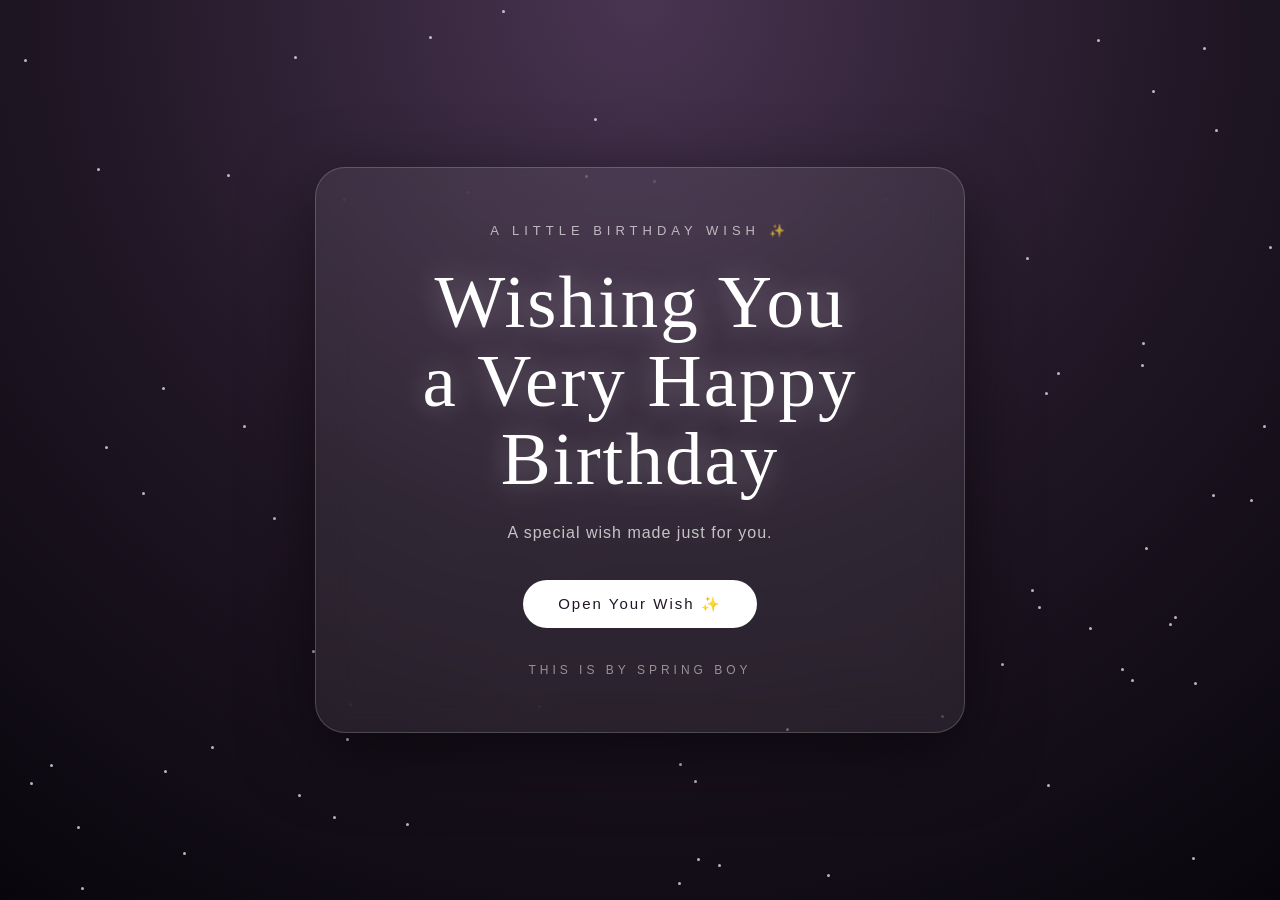
==== index.html @ d9383978 "Update and rename README.md to index.html" ====
<!DOCTYPE html>
<html lang="en">
<head>
<meta charset="UTF-8">
<meta name="viewport" content="width=device-width, initial-scale=1.0">
<title>A Birthday Wish ✨</title>

<style>
*{
    margin:0;
    padding:0;
    box-sizing:border-box;
}

body{
    height:100vh;
    overflow:hidden;
    font-family:Georgia,"Times New Roman",serif;
    color:white;
    background:
        radial-gradient(circle at top,#493451,#211726 50%,#08060c);
}

/* Stars */
.star{
    position:absolute;
    width:3px;
    height:3px;
    background:white;
    border-radius:50%;
    opacity:.7;
    animation:twinkle 2s infinite alternate;
}

@keyframes twinkle{
    from{opacity:.2;transform:scale(.7);}
    to{opacity:1;transform:scale(1.4);}
}

.container{
    height:100vh;
    display:flex;
    justify-content:center;
    align-items:center;
    text-align:center;
    padding:20px;
}

.card{
    width:100%;
    max-width:650px;
    padding:55px 30px;
    border:1px solid rgba(255,255,255,.18);
    border-radius:30px;
    background:rgba(255,255,255,.07);
    backdrop-filter:blur(18px);
    box-shadow:0 20px 70px rgba(0,0,0,.5);
    animation:appear 1.5s ease;
}

.small{
    font-family:Arial,sans-serif;
    font-size:13px;
    letter-spacing:5px;
    text-transform:uppercase;
    opacity:.65;
    margin-bottom:25px;
}

h1{
    font-size:clamp(42px,9vw,75px);
    font-weight:400;
    line-height:1.05;
    letter-spacing:2px;
    text-shadow:0 0 30px rgba(255,255,255,.3);
}

.subtitle{
    margin-top:25px;
    font-family:Arial,sans-serif;
    font-size:16px;
    opacity:.72;
    letter-spacing:1px;
}

button{
    margin-top:38px;
    padding:15px 35px;
    border:none;
    border-radius:50px;
    background:white;
    color:#201626;
    font-size:15px;
    cursor:pointer;
    letter-spacing:2px;
    transition:.3s;
}

button:hover{
    transform:translateY(-4px);
    box-shadow:0 10px 30px rgba(255,255,255,.3);
}

.by{
    margin-top:35px;
    font-family:Arial,sans-serif;
    font-size:12px;
    letter-spacing:4px;
    opacity:.5;
}

@keyframes appear{
    from{
        opacity:0;
        transform:translateY(30px) scale(.95);
    }
    to{
        opacity:1;
        transform:translateY(0) scale(1);
    }
}
</style>
</head>

<body>

<script>
for(let i=0;i<80;i++){
    const star=document.createElement("div");
    star.className="star";
    star.style.left=Math.random()*100+"vw";
    star.style.top=Math.random()*100+"vh";
    star.style.animationDelay=Math.random()*2+"s";
    document.body.appendChild(star);
}
</script>

<div class="container">
    <div class="card">

        <div class="small">
            A little birthday wish ✨
        </div>

        <h1>
            Wishing You<br>
            a Very Happy<br>
            Birthday
        </h1>

        <div class="subtitle">
            A special wish made just for you.
        </div>

        <button onclick="openWish()">
            Open Your Wish ✨
        </button>

        <div class="by">
            THIS IS BY SPRING BOY
        </div>

    </div>
</div>

<script>
function openWish(){
    window.location.href="birthday.html";
}
</script>

</body>
</html>
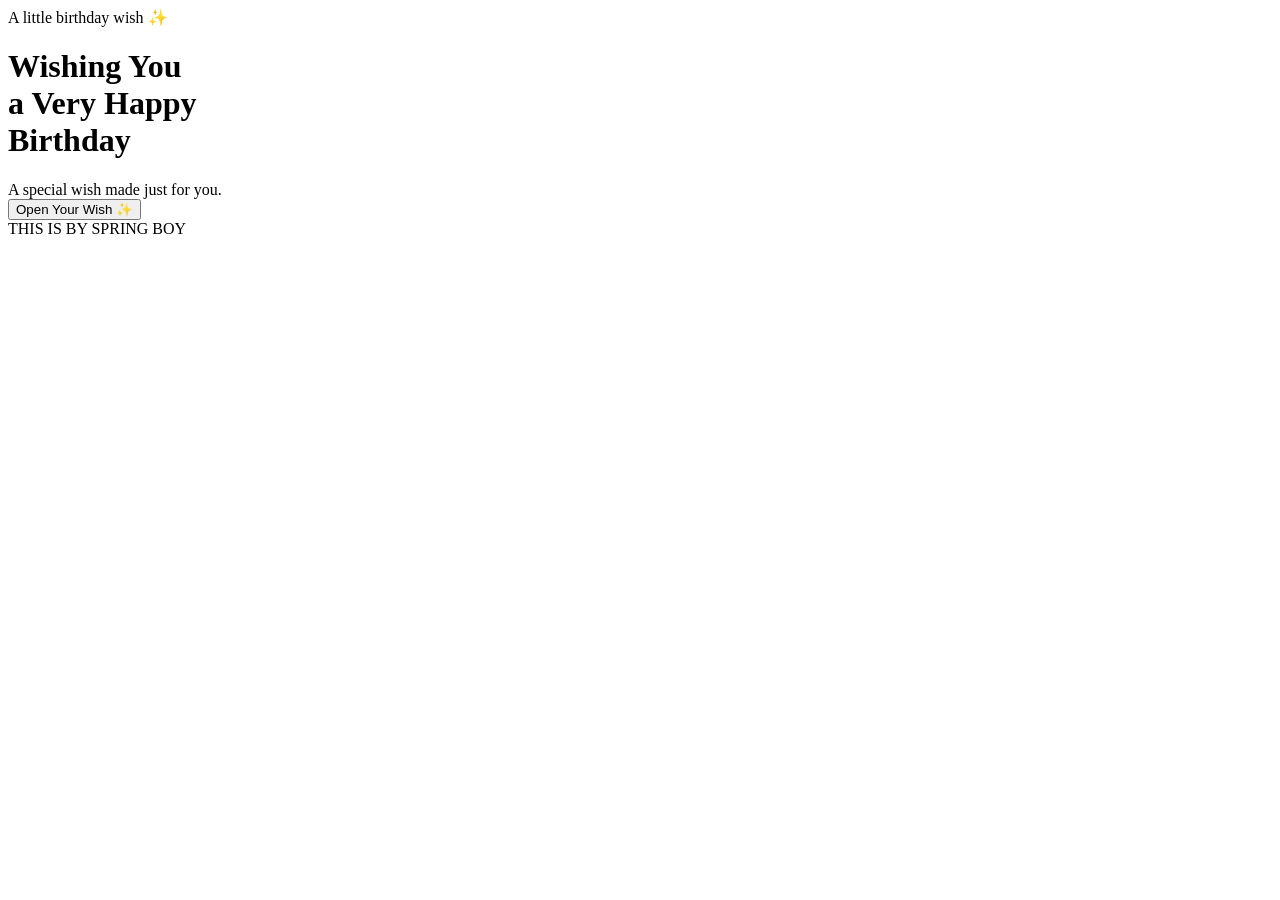
==== commit e16c0346: "Update index.html" ====
--- a/index.html
+++ b/index.html
@@ -1,141 +1,15 @@
-<!DOCTYPE html>
-<html lang="en">
+<!DOCTYPE html><html lang="en">
 <head>
-<meta charset="UTF-8">
-<meta name="viewport" content="width=device-width, initial-scale=1.0">
-<title>A Birthday Wish ✨</title>
+    <meta charset="UTF-8">
+    <meta name="viewport" content="width=device-width, initial-scale=1.0"><title>A Birthday Wish ✨</title>
 
-<style>
-*{
-    margin:0;
-    padding:0;
-    box-sizing:border-box;
-}
+<link rel="stylesheet" href="style.css">
 
-body{
-    height:100vh;
-    overflow:hidden;
-    font-family:Georgia,"Times New Roman",serif;
-    color:white;
-    background:
-        radial-gradient(circle at top,#493451,#211726 50%,#08060c);
-}
-
-/* Stars */
-.star{
-    position:absolute;
-    width:3px;
-    height:3px;
-    background:white;
-    border-radius:50%;
-    opacity:.7;
-    animation:twinkle 2s infinite alternate;
-}
-
-@keyframes twinkle{
-    from{opacity:.2;transform:scale(.7);}
-    to{opacity:1;transform:scale(1.4);}
-}
-
-.container{
-    height:100vh;
-    display:flex;
-    justify-content:center;
-    align-items:center;
-    text-align:center;
-    padding:20px;
-}
-
-.card{
-    width:100%;
-    max-width:650px;
-    padding:55px 30px;
-    border:1px solid rgba(255,255,255,.18);
-    border-radius:30px;
-    background:rgba(255,255,255,.07);
-    backdrop-filter:blur(18px);
-    box-shadow:0 20px 70px rgba(0,0,0,.5);
-    animation:appear 1.5s ease;
-}
-
-.small{
-    font-family:Arial,sans-serif;
-    font-size:13px;
-    letter-spacing:5px;
-    text-transform:uppercase;
-    opacity:.65;
-    margin-bottom:25px;
-}
-
-h1{
-    font-size:clamp(42px,9vw,75px);
-    font-weight:400;
-    line-height:1.05;
-    letter-spacing:2px;
-    text-shadow:0 0 30px rgba(255,255,255,.3);
-}
-
-.subtitle{
-    margin-top:25px;
-    font-family:Arial,sans-serif;
-    font-size:16px;
-    opacity:.72;
-    letter-spacing:1px;
-}
-
-button{
-    margin-top:38px;
-    padding:15px 35px;
-    border:none;
-    border-radius:50px;
-    background:white;
-    color:#201626;
-    font-size:15px;
-    cursor:pointer;
-    letter-spacing:2px;
-    transition:.3s;
-}
-
-button:hover{
-    transform:translateY(-4px);
-    box-shadow:0 10px 30px rgba(255,255,255,.3);
-}
-
-.by{
-    margin-top:35px;
-    font-family:Arial,sans-serif;
-    font-size:12px;
-    letter-spacing:4px;
-    opacity:.5;
-}
-
-@keyframes appear{
-    from{
-        opacity:0;
-        transform:translateY(30px) scale(.95);
-    }
-    to{
-        opacity:1;
-        transform:translateY(0) scale(1);
-    }
-}
-</style>
-</head>
-
-<body>
-
-<script>
-for(let i=0;i<80;i++){
-    const star=document.createElement("div");
-    star.className="star";
-    star.style.left=Math.random()*100+"vw";
-    star.style.top=Math.random()*100+"vh";
-    star.style.animationDelay=Math.random()*2+"s";
-    document.body.appendChild(star);
-}
-</script>
+</head><body><!-- Background particles -->
+<div id="sky"></div>
 
 <div class="container">
+
     <div class="card">
 
         <div class="small">
@@ -152,7 +26,7 @@
             A special wish made just for you.
         </div>
 
-        <button onclick="openWish()">
+        <button id="openWish">
             Open Your Wish ✨
         </button>
 
@@ -161,13 +35,10 @@
         </div>
 
     </div>
+
 </div>
 
-<script>
-function openWish(){
-    window.location.href="birthday.html";
-}
-</script>
+<script src="script.js"></script>
 
 </body>
 </html>
